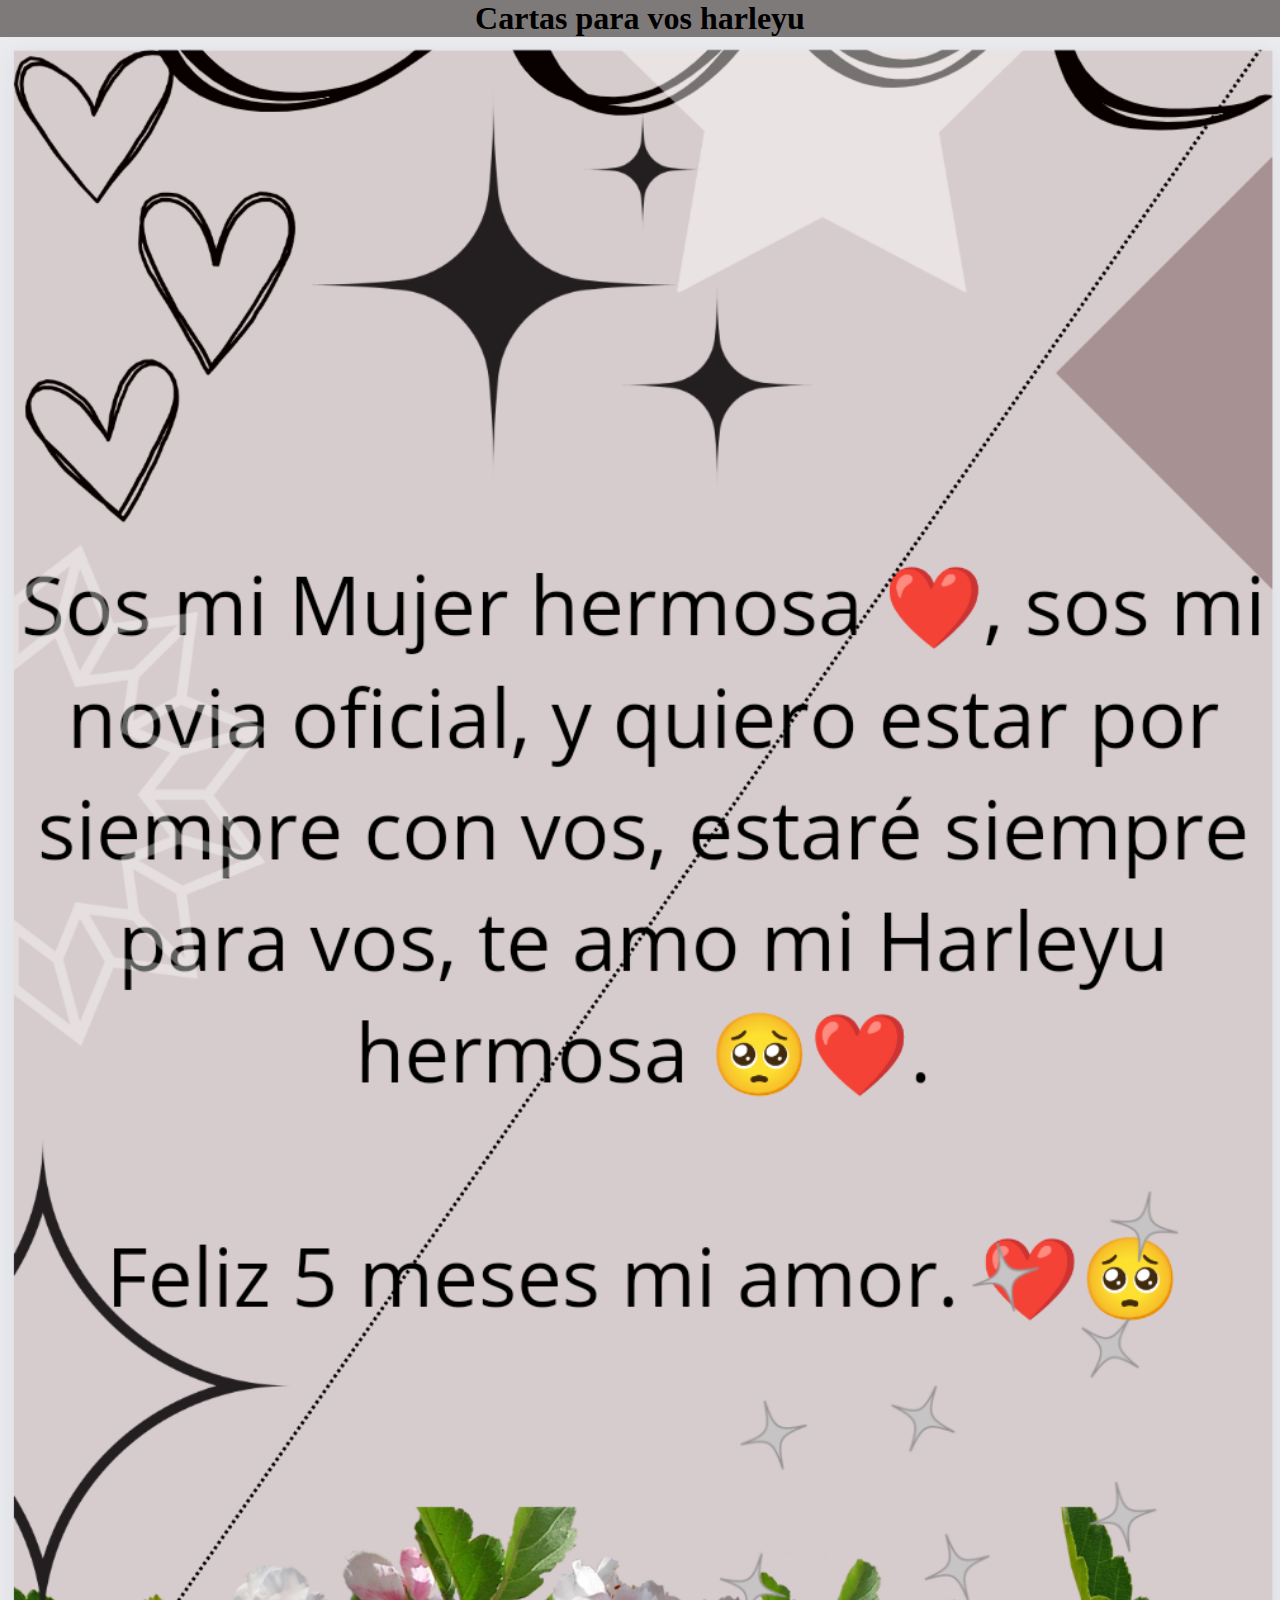
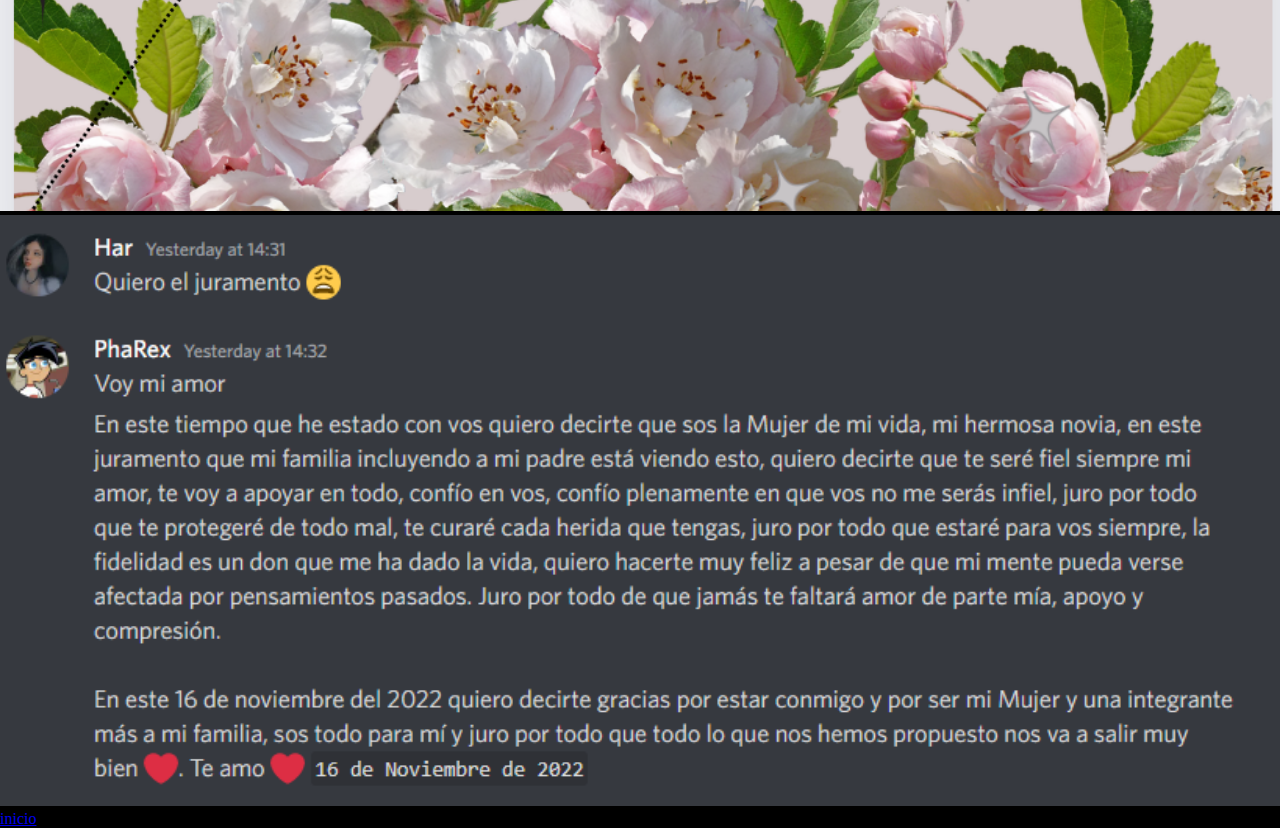
==== cartas.html @ 240b48f9 "first commit" ====
<!DOCTYPE html>
<html lang="en">
<head>
    <meta charset="UTF-8">
    <meta http-equiv="X-UA-Compatible" content="IE=edge">
    <meta name="viewport" content="width=device-width, initial-scale=1.0">
    <link rel="stylesheet" href="style.css">
    <link href="https://cdn.jsdelivr.net/npm/bootstrap@5.2.2/dist/css/bootstrap.min.css" rel="stylesheet" integrity="sha384-Zenh87qX5JnK2Jl0vWa8Ck2rdkQ2Bzep5IDxbcnCeuOxjzrPF/et3URy9Bv1WTRi" crossorigin="anonymous">
    <title>Cartas - Harleyu</title>
</head>
<body>
    <header>
        <h1>
            Cartas para vos harleyu
        </h1>
    </header>
    <main>
        <img src="./Screenshot_2022-10-17-20-59-05-399_com.canva.editor.png" alt="mi amor">
        <img src="./image.png" alt="mi amor2">
        <a href="index.html">inicio</a>
    </main>
</body>
</html>
---- style.css ----
* {

    margin: 0;
    padding: 0;
    box-sizing: border-box;
}
body{
    background-color: black;
}
header{
    background-color: #e0d7d791;
}

h1{
    text-align: center;
    display: flex;
    justify-content: center;
    align-items: center;
    color: black;
}
img{
    width: 100%;
    height: 100%;
}
.parrafo{
    font-size: 60px;
    font-family: Cambria, Cochin, Georgia, Times, 'Times New Roman', serif;
    background-color: #ac9e9e91;
    text-align: center;
    margin: 1px;
}
.mabel{
    width: 20%;
    text-align: center;
    color: blue;
}
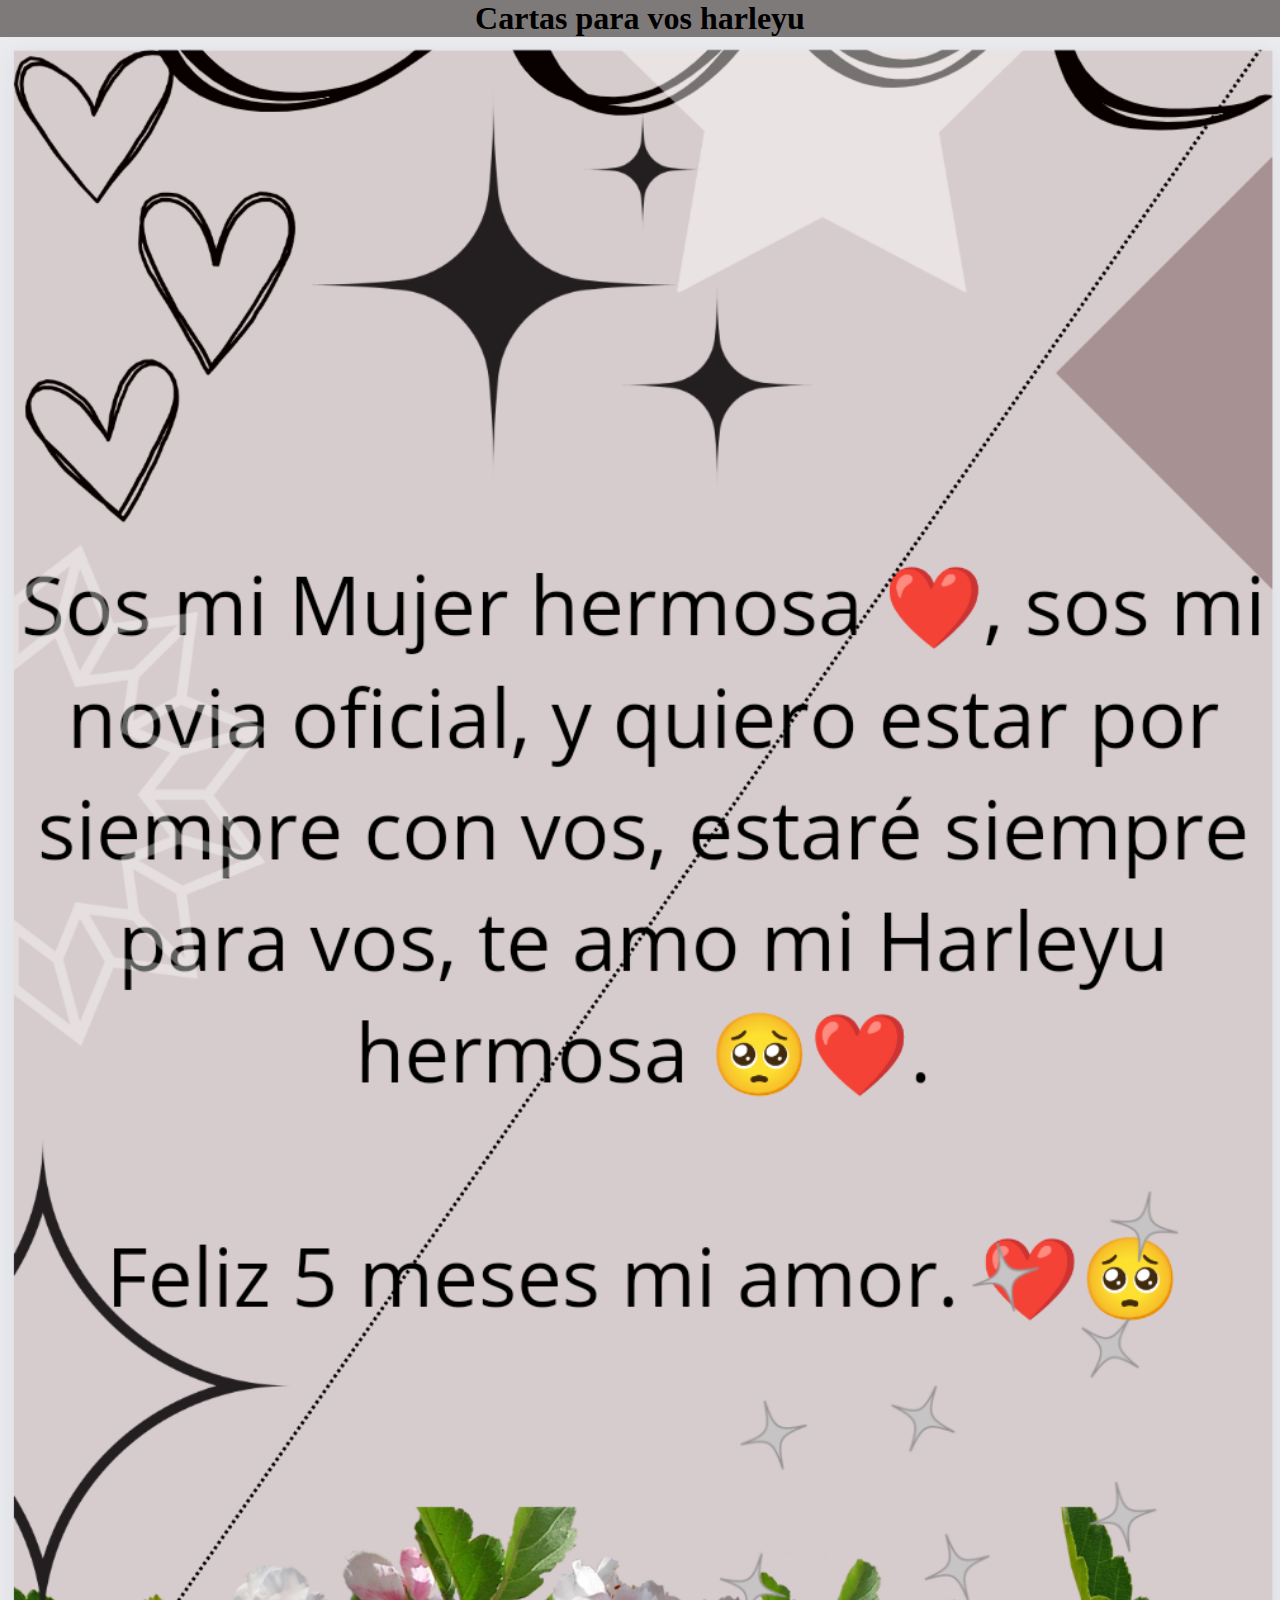
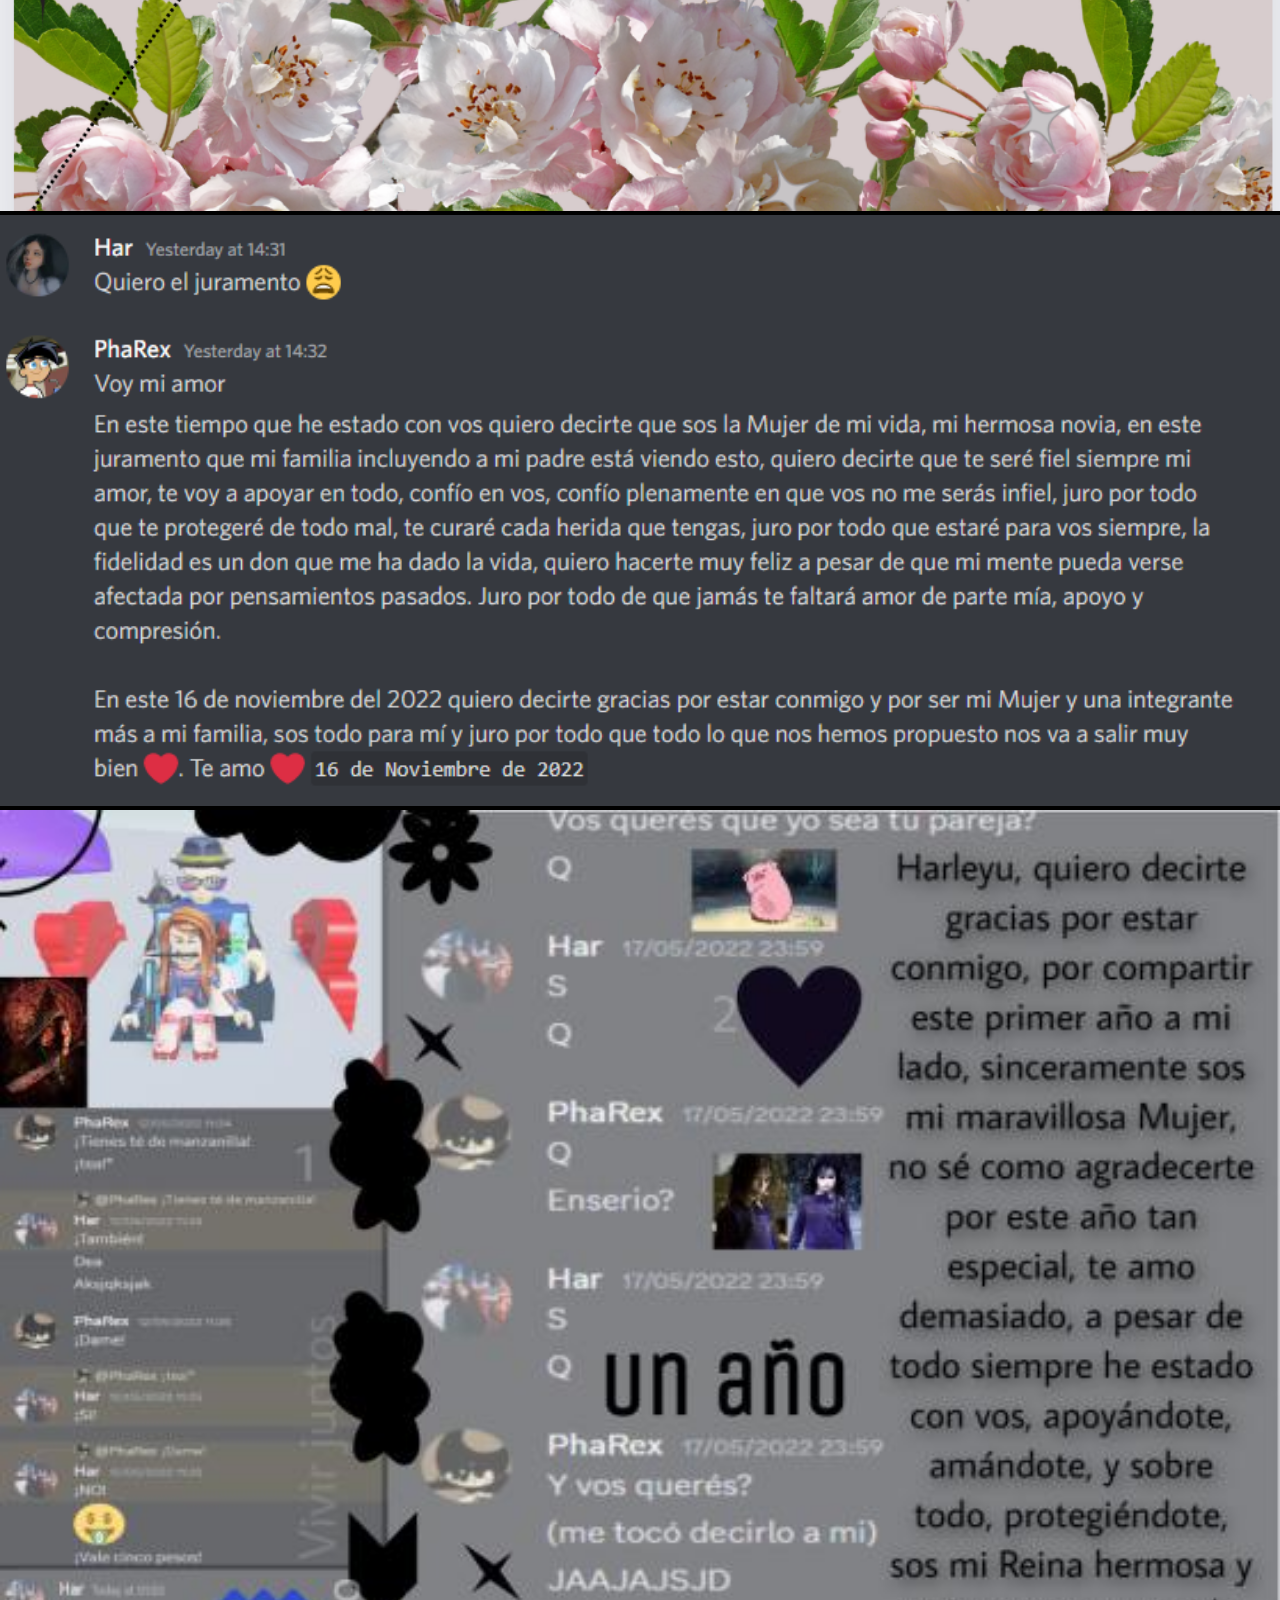
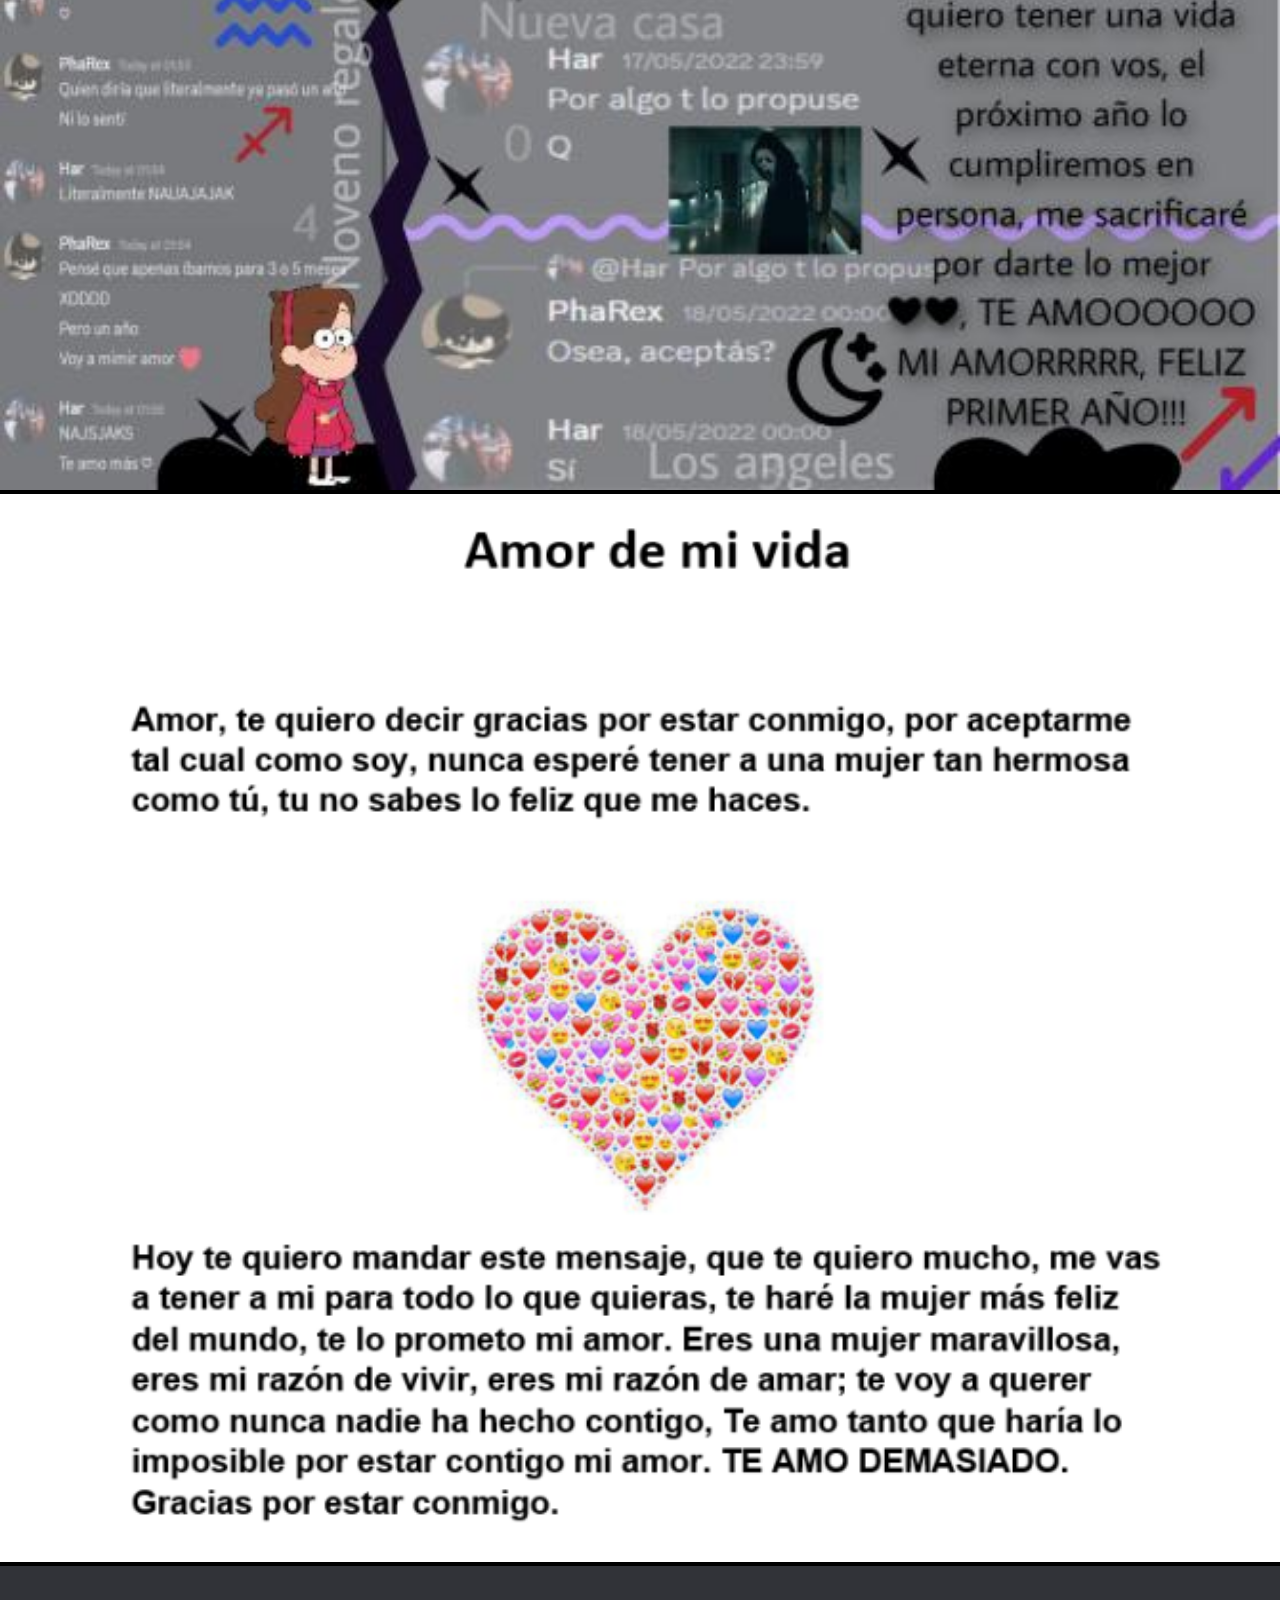
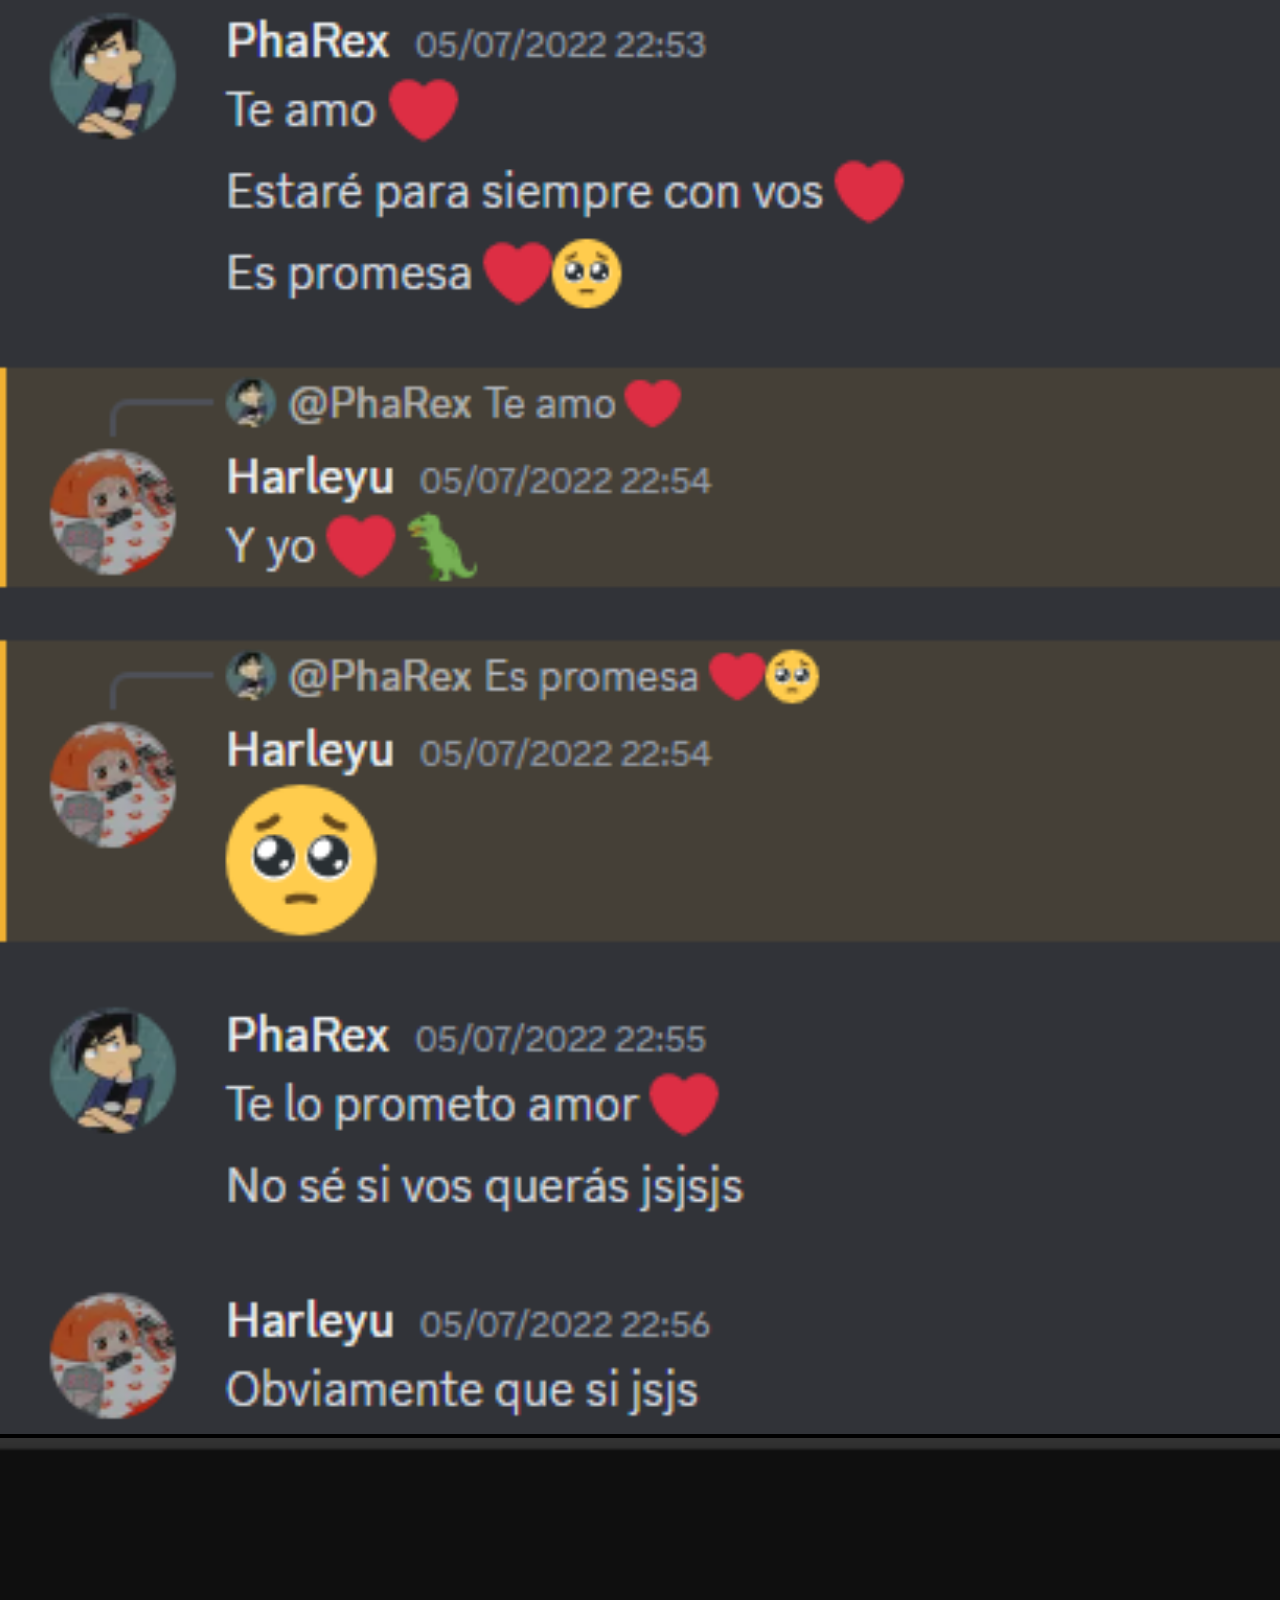
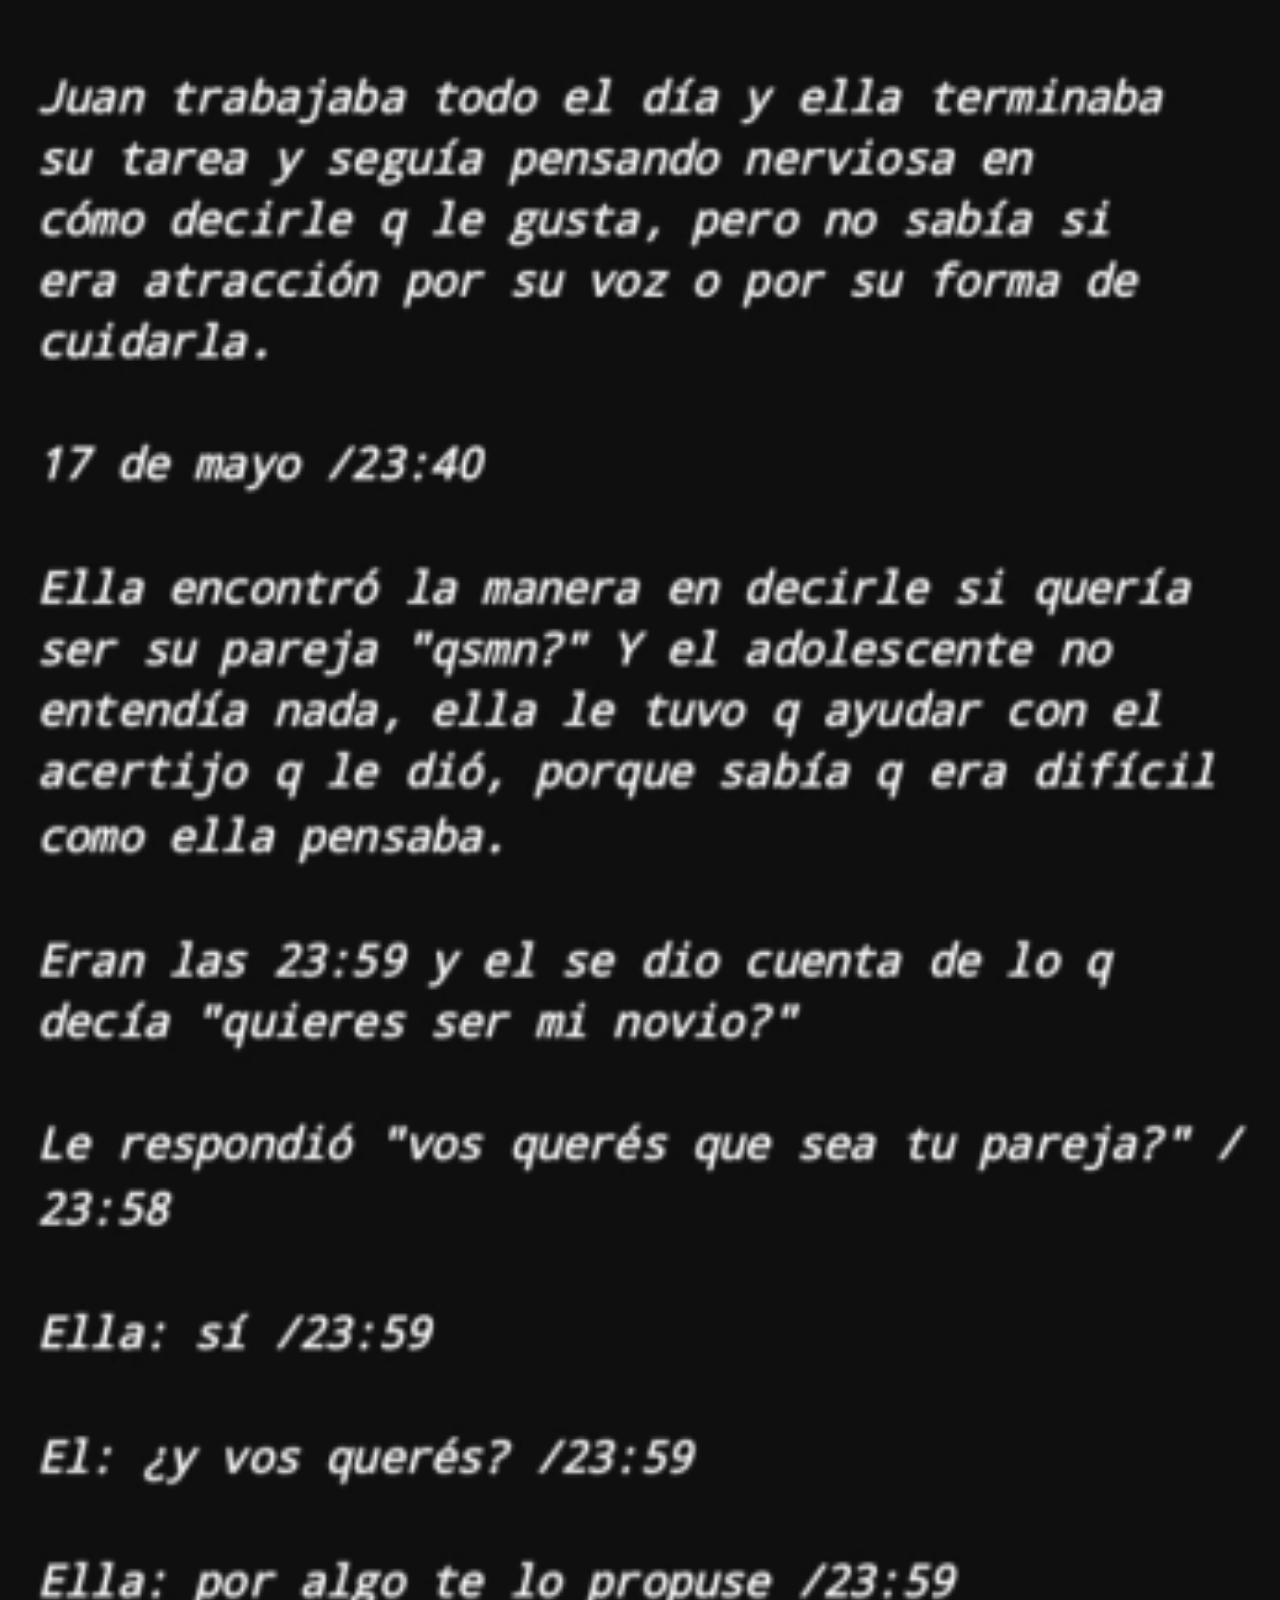
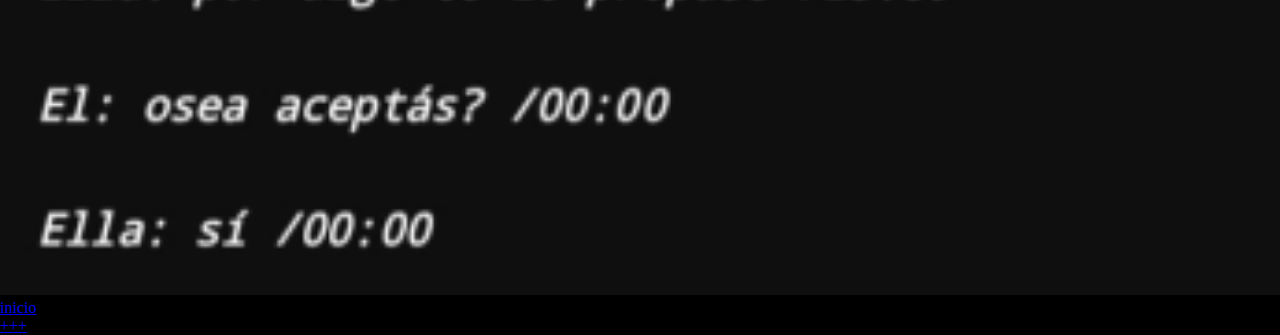
==== commit 7e1b0d58: "Add files via upload" ====
--- a/cartas.html
+++ b/cartas.html
@@ -17,7 +17,17 @@
     <main>
         <img src="./Screenshot_2022-10-17-20-59-05-399_com.canva.editor.png" alt="mi amor">
         <img src="./image.png" alt="mi amor2">
+        <img src="./Primer_Ano.jpg" alt="mi amor3">
+        <img src="./amor.png" alt="mi amor4">
+        <img src="./Captura de pantalla 2023-08-17 195035.png" alt="mi amor5">
+        <img src="./2.png" alt="mi amor6">
+        
+        <li>
         <a href="index.html">inicio</a>
+        </li>
+        <li>
+            <a href="./secreto.html">+++</a>
+        </li>
     </main>
 </body>
 </html>--- a/style.css
+++ b/style.css
@@ -20,7 +20,7 @@
 }
 img{
     width: 100%;
-    height: 100%;
+    height: 40%;
 }
 .parrafo{
     font-size: 60px;
